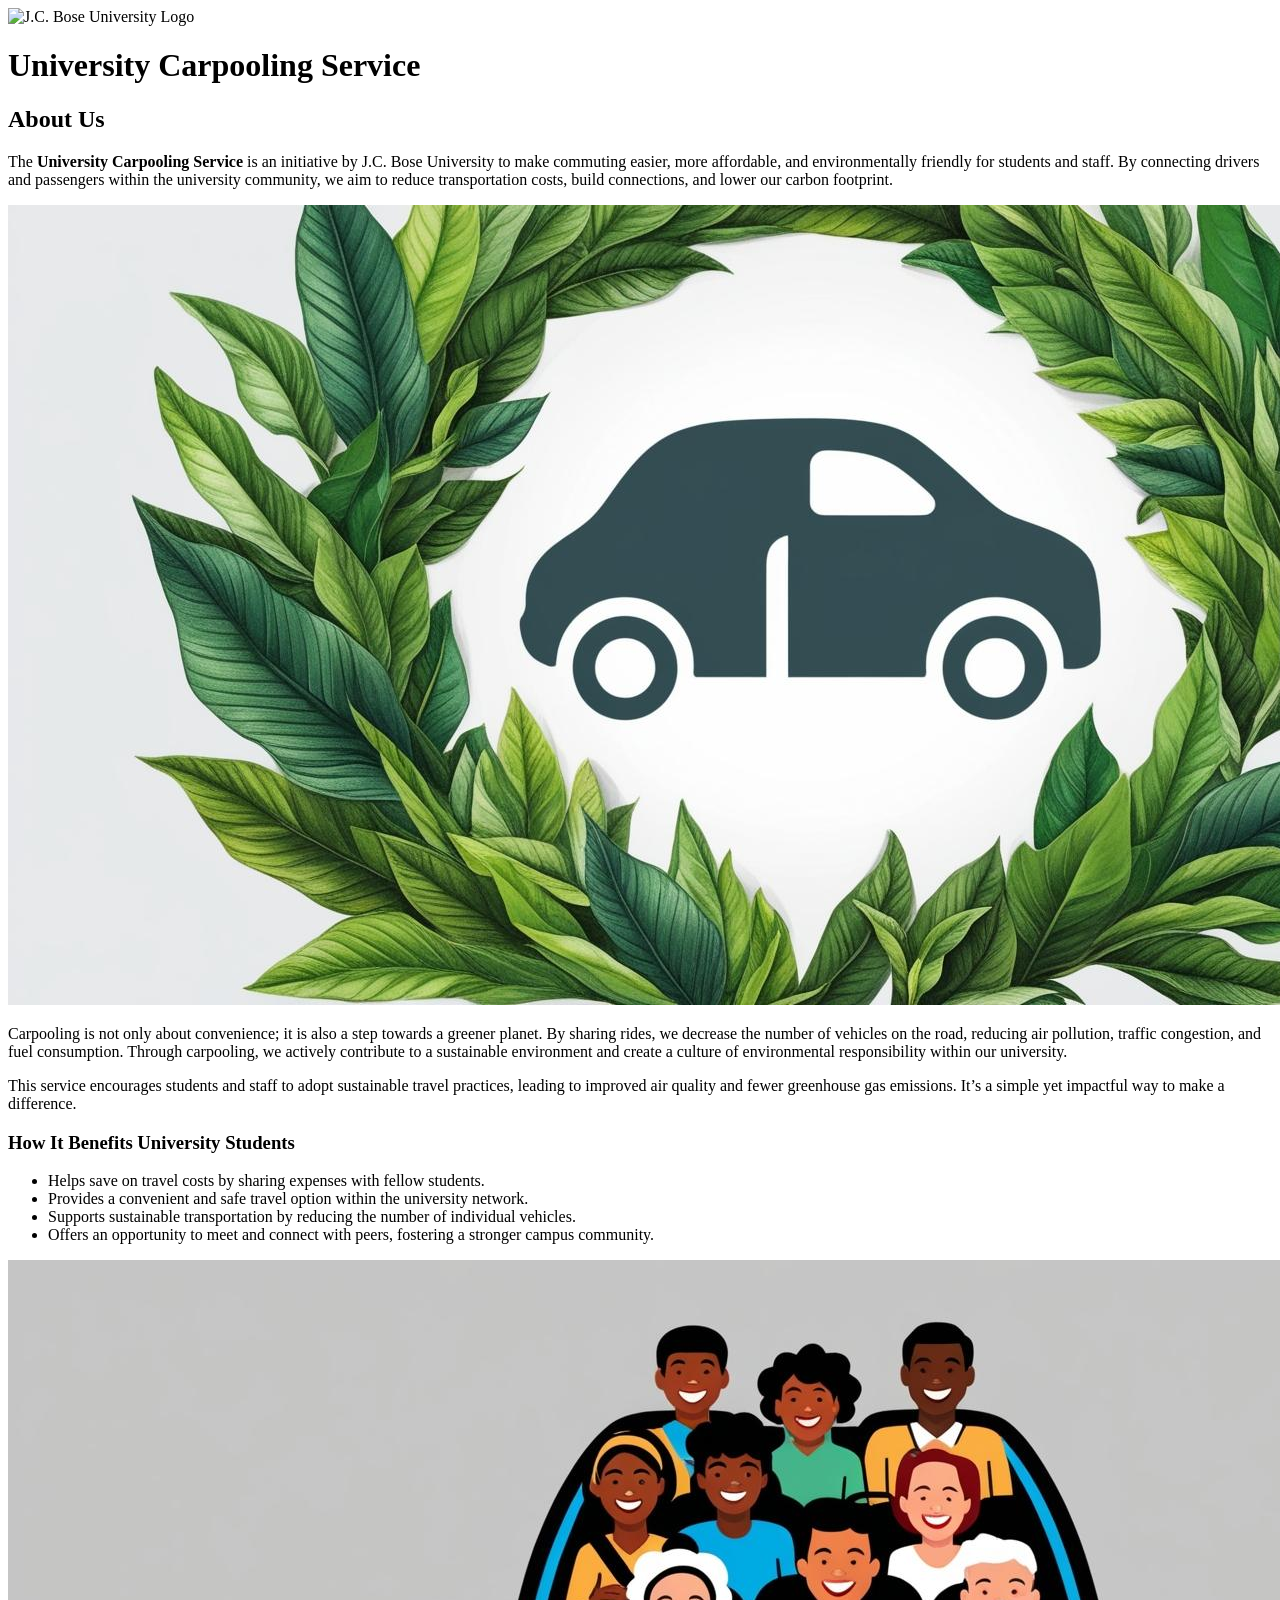
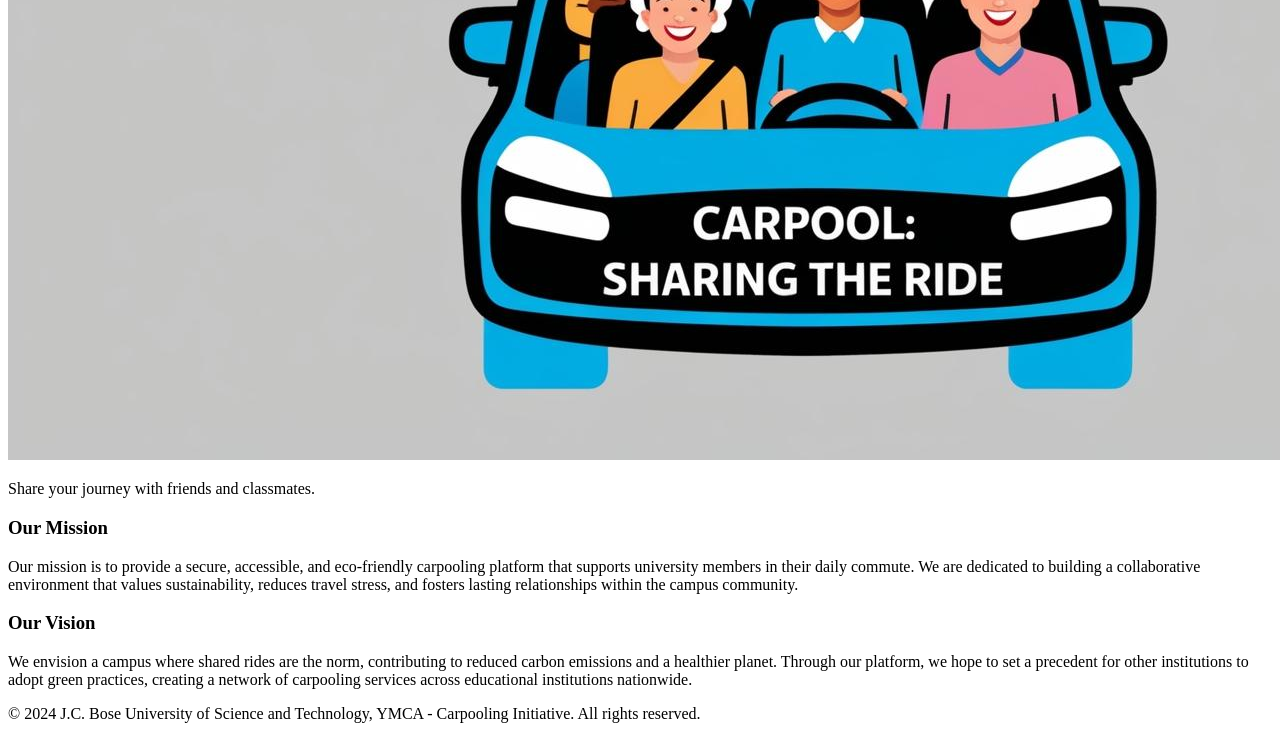
==== about.html @ 6336c60a "1st" ====
<!DOCTYPE html>
<html lang="en">
<head>
  <meta charset="UTF-8">
  <meta name="viewport" content="width=device-width, initial-scale=1.0">
  <title>About - University Carpooling</title>
  <link href="https://cdn.jsdelivr.net/npm/tailwindcss@2.2.19/dist/tailwind.min.css" rel="stylesheet">
  <style>
    /* 3D hover effect for the container */
    .card {
      transition: transform 0.3s ease, box-shadow 0.3s ease;
    }
    .card:hover {
      transform: translateY(-10px);
      box-shadow: 0 10px 20px rgba(0, 0, 0, 0.1), 0 5px 15px rgba(0, 0, 0, 0.1);
    }
  </style>
</head>
<body class="bg-gradient-to-r from-blue-50 to-purple-100 font-sans leading-normal tracking-normal">

  <!-- Header -->
  <header class="bg-white shadow-lg py-4 mb-8">
    <div class="container mx-auto flex items-center justify-between px-6">
      <img src="https://jcboseust.ac.in/assets/uploads/media/be5cb2dc7f8445c5b3dc7d814be25bc9.png" alt="J.C. Bose University Logo" class="h-12 w-auto">
      <h1 class="text-3xl font-bold text-gray-800">University Carpooling Service</h1>
    </div>
  </header>

  <!-- Main Content -->
  <main class="container mx-auto px-6 py-10">
    <section class="bg-white rounded-lg shadow-lg p-8 card">
      <h2 class="text-4xl font-semibold text-gray-900 mb-6">About Us</h2>
      <p class="text-lg text-gray-700 mb-6">
        The <strong>University Carpooling Service</strong> is an initiative by J.C. Bose University to make commuting easier, more affordable, and environmentally friendly for students and staff. By connecting drivers and passengers within the university community, we aim to reduce transportation costs, build connections, and lower our carbon footprint.
      </p>

      <!-- Image Text-Wrap Section -->
      <div class="flex flex-col md:flex-row items-start md:items-center mb-8">
        <img src="leaf.jpg" alt="Environment-friendly Carpooling" class="w-full md:w-1/3 rounded-lg shadow-xl transform hover:scale-105 transition duration-300 ease-in-out mb-6 md:mr-6">
        <div class="text-lg text-gray-700">
          <p>
            Carpooling is not only about convenience; it is also a step towards a greener planet. By sharing rides, we decrease the number of vehicles on the road, reducing air pollution, traffic congestion, and fuel consumption. Through carpooling, we actively contribute to a sustainable environment and create a culture of environmental responsibility within our university.
          </p>
          <p class="mt-4">
            This service encourages students and staff to adopt sustainable travel practices, leading to improved air quality and fewer greenhouse gas emissions. It’s a simple yet impactful way to make a difference.
          </p>
        </div>
      </div>

      <!-- Benefits Section -->
      <h3 class="text-3xl font-semibold text-gray-800 mt-8 mb-4">How It Benefits University Students</h3>
      <ul class="list-disc list-inside text-lg text-gray-700 mb-6 space-y-2">
        <li>Helps save on travel costs by sharing expenses with fellow students.</li>
        <li>Provides a convenient and safe travel option within the university network.</li>
        <li>Supports sustainable transportation by reducing the number of individual vehicles.</li>
        <li>Offers an opportunity to meet and connect with peers, fostering a stronger campus community.</li>
      </ul>

      <!-- Additional Image Section -->
      <div class="flex flex-wrap gap-6 mt-8">
        <!-- Passenger Image -->
        <div class="w-full md:w-1/2">
          <img src="passenger.jpg" alt="Passengers in Carpool" class="rounded-lg shadow-xl transform hover:scale-105 transition duration-300 ease-in-out">
          <p class="text-center text-gray-600 mt-2 text-sm">Share your journey with friends and classmates.</p>
        </div>
      </div>

      <!-- Mission Statement -->
      <h3 class="text-3xl font-semibold text-gray-800 mt-8 mb-4">Our Mission</h3>
      <p class="text-lg text-gray-700 mb-6">
        Our mission is to provide a secure, accessible, and eco-friendly carpooling platform that supports university members in their daily commute. We are dedicated to building a collaborative environment that values sustainability, reduces travel stress, and fosters lasting relationships within the campus community.
      </p>

      <!-- Vision Statement -->
      <h3 class="text-3xl font-semibold text-gray-800 mt-8 mb-4">Our Vision</h3>
      <p class="text-lg text-gray-700">
        We envision a campus where shared rides are the norm, contributing to reduced carbon emissions and a healthier planet. Through our platform, we hope to set a precedent for other institutions to adopt green practices, creating a network of carpooling services across educational institutions nationwide.
      </p>
    </section>
  </main>

  <!-- Footer -->
  <footer class="bg-gray-800 py-6 mt-12 shadow-xl">
    <div class="container mx-auto text-center text-white text-sm">
      &copy; 2024 J.C. Bose University of Science and Technology, YMCA - Carpooling Initiative. All rights reserved.
    </div>
  </footer>

</body>
</html>
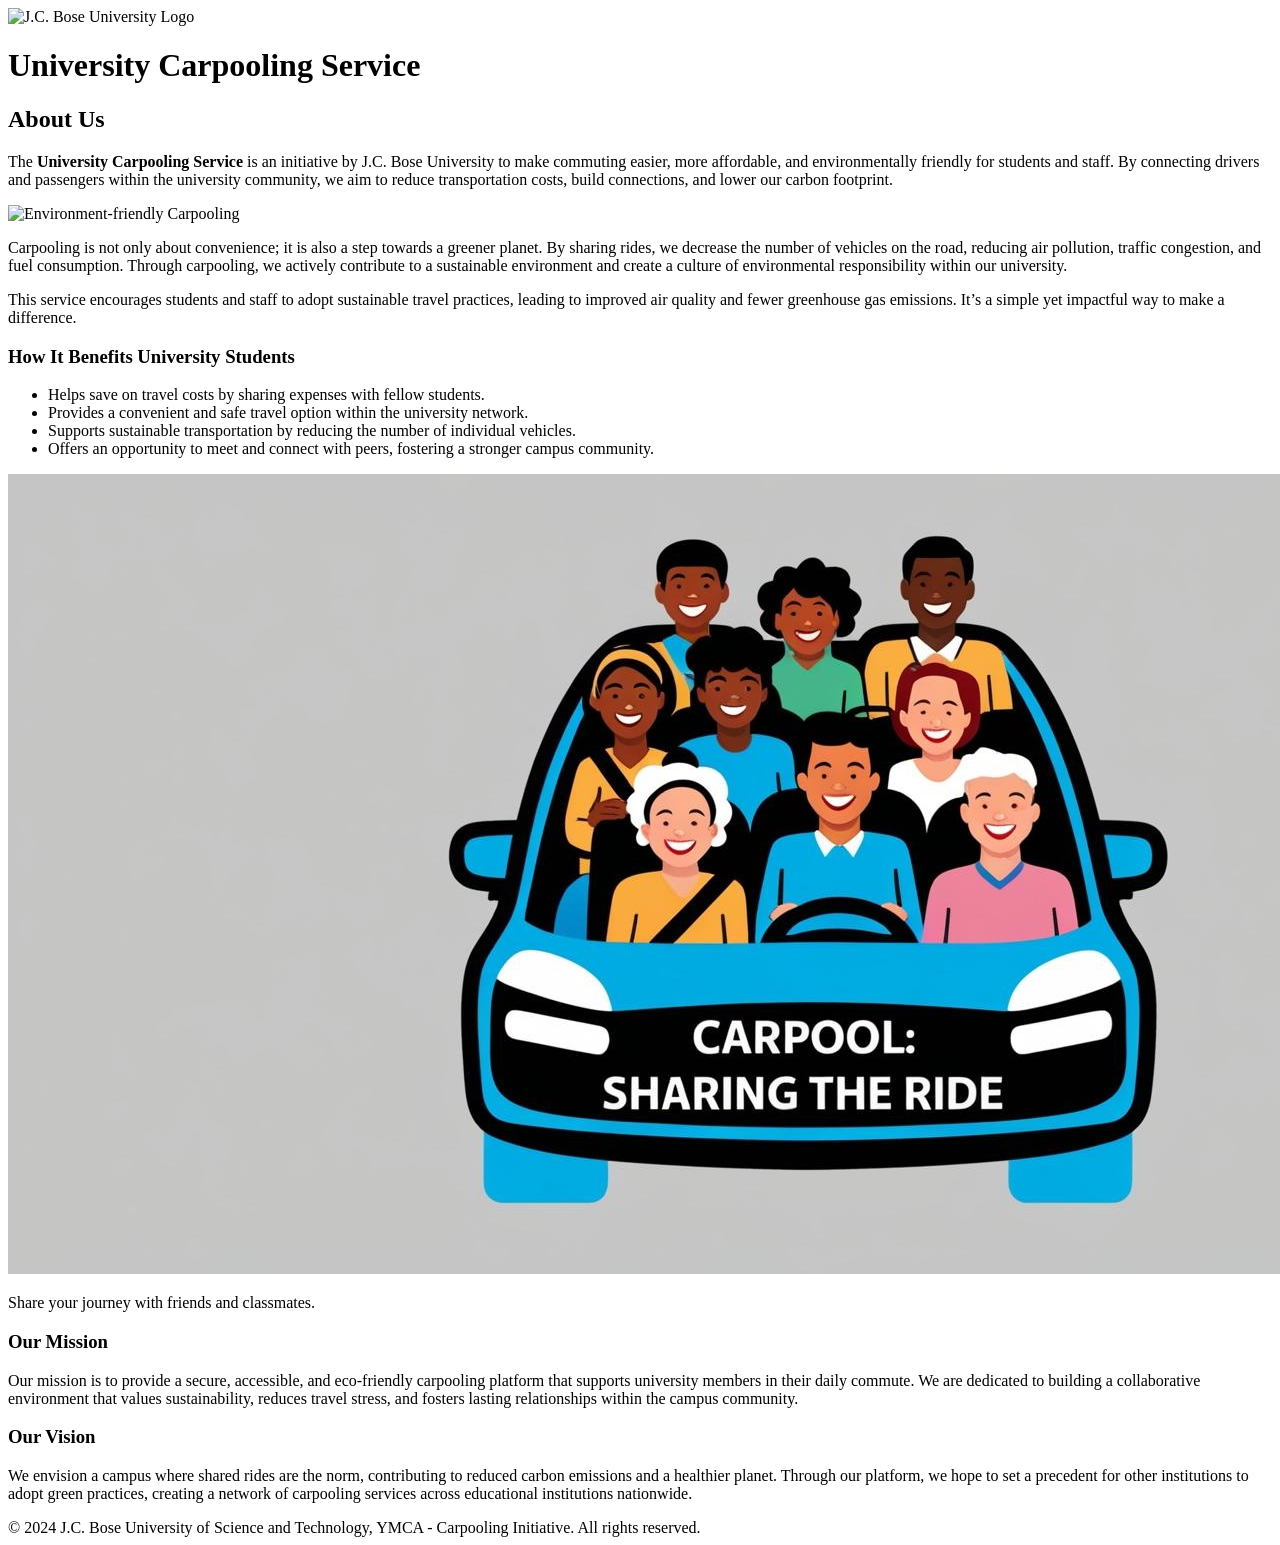
==== commit b754a781: "51th" ====
--- a/about.html
+++ b/about.html
@@ -6,7 +6,6 @@
   <title>About - University Carpooling</title>
   <link href="https://cdn.jsdelivr.net/npm/tailwindcss@2.2.19/dist/tailwind.min.css" rel="stylesheet">
   <style>
-    /* 3D hover effect for the container */
     .card {
       transition: transform 0.3s ease, box-shadow 0.3s ease;
     }
@@ -17,16 +16,12 @@
   </style>
 </head>
 <body class="bg-gradient-to-r from-blue-50 to-purple-100 font-sans leading-normal tracking-normal">
-
-  <!-- Header -->
   <header class="bg-white shadow-lg py-4 mb-8">
     <div class="container mx-auto flex items-center justify-between px-6">
       <img src="https://jcboseust.ac.in/assets/uploads/media/be5cb2dc7f8445c5b3dc7d814be25bc9.png" alt="J.C. Bose University Logo" class="h-12 w-auto">
       <h1 class="text-3xl font-bold text-gray-800">University Carpooling Service</h1>
     </div>
   </header>
-
-  <!-- Main Content -->
   <main class="container mx-auto px-6 py-10">
     <section class="bg-white rounded-lg shadow-lg p-8 card">
       <h2 class="text-4xl font-semibold text-gray-900 mb-6">About Us</h2>
@@ -34,9 +29,8 @@
         The <strong>University Carpooling Service</strong> is an initiative by J.C. Bose University to make commuting easier, more affordable, and environmentally friendly for students and staff. By connecting drivers and passengers within the university community, we aim to reduce transportation costs, build connections, and lower our carbon footprint.
       </p>
 
-      <!-- Image Text-Wrap Section -->
       <div class="flex flex-col md:flex-row items-start md:items-center mb-8">
-        <img src="leaf.jpg" alt="Environment-friendly Carpooling" class="w-full md:w-1/3 rounded-lg shadow-xl transform hover:scale-105 transition duration-300 ease-in-out mb-6 md:mr-6">
+        <img src="assets/leaf.jpg" alt="Environment-friendly Carpooling" class="w-full md:w-1/3 rounded-lg shadow-xl transform hover:scale-105 transition duration-300 ease-in-out mb-6 md:mr-6">
         <div class="text-lg text-gray-700">
           <p>
             Carpooling is not only about convenience; it is also a step towards a greener planet. By sharing rides, we decrease the number of vehicles on the road, reducing air pollution, traffic congestion, and fuel consumption. Through carpooling, we actively contribute to a sustainable environment and create a culture of environmental responsibility within our university.
@@ -46,8 +40,6 @@
           </p>
         </div>
       </div>
-
-      <!-- Benefits Section -->
       <h3 class="text-3xl font-semibold text-gray-800 mt-8 mb-4">How It Benefits University Students</h3>
       <ul class="list-disc list-inside text-lg text-gray-700 mb-6 space-y-2">
         <li>Helps save on travel costs by sharing expenses with fellow students.</li>
@@ -55,31 +47,22 @@
         <li>Supports sustainable transportation by reducing the number of individual vehicles.</li>
         <li>Offers an opportunity to meet and connect with peers, fostering a stronger campus community.</li>
       </ul>
-
-      <!-- Additional Image Section -->
       <div class="flex flex-wrap gap-6 mt-8">
-        <!-- Passenger Image -->
         <div class="w-full md:w-1/2">
-          <img src="passenger.jpg" alt="Passengers in Carpool" class="rounded-lg shadow-xl transform hover:scale-105 transition duration-300 ease-in-out">
+          <img src="assets/passenger.jpg" alt="Passengers in Carpool" class="rounded-lg shadow-xl transform hover:scale-105 transition duration-300 ease-in-out">
           <p class="text-center text-gray-600 mt-2 text-sm">Share your journey with friends and classmates.</p>
         </div>
       </div>
-
-      <!-- Mission Statement -->
       <h3 class="text-3xl font-semibold text-gray-800 mt-8 mb-4">Our Mission</h3>
       <p class="text-lg text-gray-700 mb-6">
         Our mission is to provide a secure, accessible, and eco-friendly carpooling platform that supports university members in their daily commute. We are dedicated to building a collaborative environment that values sustainability, reduces travel stress, and fosters lasting relationships within the campus community.
       </p>
-
-      <!-- Vision Statement -->
       <h3 class="text-3xl font-semibold text-gray-800 mt-8 mb-4">Our Vision</h3>
       <p class="text-lg text-gray-700">
         We envision a campus where shared rides are the norm, contributing to reduced carbon emissions and a healthier planet. Through our platform, we hope to set a precedent for other institutions to adopt green practices, creating a network of carpooling services across educational institutions nationwide.
       </p>
     </section>
   </main>
-
-  <!-- Footer -->
   <footer class="bg-gray-800 py-6 mt-12 shadow-xl">
     <div class="container mx-auto text-center text-white text-sm">
       &copy; 2024 J.C. Bose University of Science and Technology, YMCA - Carpooling Initiative. All rights reserved.
